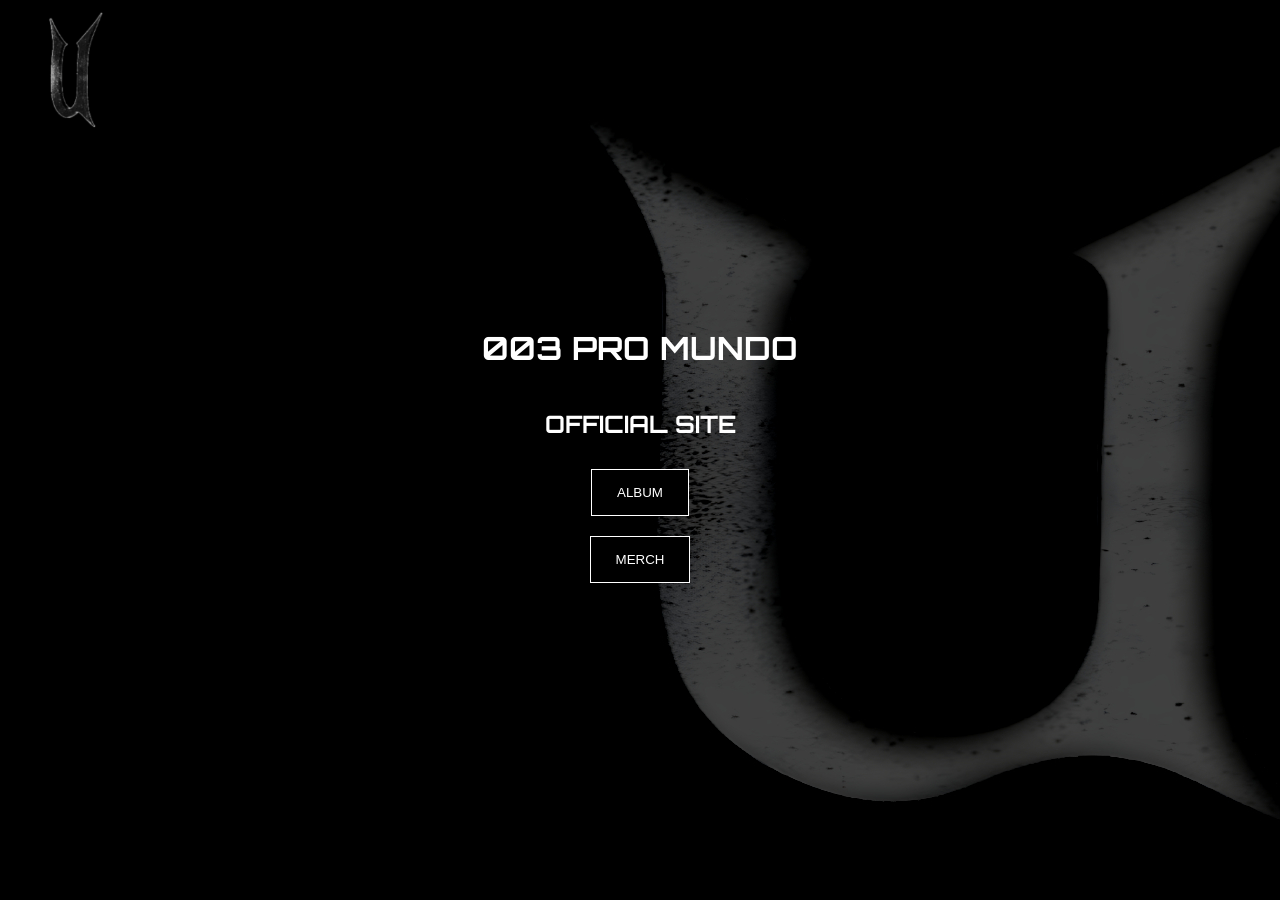
==== index.html @ 03ecfe80 "Add files via upload" ====
<!DOCTYPE html>
<html>

<head>

<meta charset="UTF-8">

<meta name="viewport" content="width=device-width, initial-scale=1.0">

<link rel="stylesheet" href="style.css">

<link href="https://fonts.googleapis.com/css2?family=Orbitron:wght@400;800&display=swap" rel="stylesheet">

</head>

<body>

<img src="img/logo.gif" class="logo3d" onclick="goHome()">

<div class="center">

<h1> 003 PRO MUNDO</h1>

<h2> OFFICIAL SITE</h2>

<button onclick="goPage('album.html')">ALBUM</button>

<button onclick="goPage('merch.html')">MERCH</button>

</div>

<div id="loading">LOADING...</div>

<script src="script.js"></script>

</body>

</html>
---- style.css ----
body{
cursor: crosshair;
margin:0;
background:url("img/bg2.jpg");
background-position: 1.3ex;
color:rgb(255, 255, 255); 
font-family: 'Orbitron', sans-serif;
}

.center{
height:100vh;
display:flex;
flex-direction:column;
justify-content:center;
align-items:center;
}

button{
padding:10px 20px;
margin:10px;
background:black;
color:rgb(255, 255, 255);
border:1px solid rgb(255, 255, 255);
cursor: -webkit-grabbing;
}

button:hover{
background:rgb(255, 255, 255);
color:black;
}

#loading{
position:fixed;
width:100%;
height:100vh;
background:black;
color:white;
display:none;
justify-content:center;
align-items:center;
font-size:40px;
z-index:999;
}

.logo3d{
position:fixed;
top:10px;
left:10px;
width:120px;
cursor: -webkit-grabbing;
}

.album-page,
.merch-page{
background:rgb(0, 0, 0);
background-size:cover;
background-position:center;
}

.albumImg{
width:300px;
filter:blur(10px);
transition:0.3s;
}

.albumImg:hover{
filter:blur(6px);
}

.merchCenter{
height:100vh;
display:flex;
justify-content:center;
align-items:center;
gap:100px;
}

.merchCenter img{
width:600px;
cursor:-webkit-grabbing;
transition:0.3s;
}

.merchCenter img:hover{
transform:scale(1.1);
}

.album-page,
.merch-page{
background:url("img/bg2.jpg");
background-size:cover;
background-position:center;
}

/* MOBILE */

@media (max-width: 700px){

.center{

padding:20px;
text-align:center;

}

h1{
font-size:30px;
}

button{

width:150px;
font-size:16px;

}

.logo3d{

width:50px;
top:5px;
left:5px;

}

.albumImg{

width:200px;

}

.merchCenter{

flex-direction:column;
gap:40px;

}

.merchCenter img{

width:180px;

}

}

img{

max-width:100%;

}

.center img{

max-width:80%;

}

#loading{
font-size:40px;
}

button{

padding:15px 25px;

}
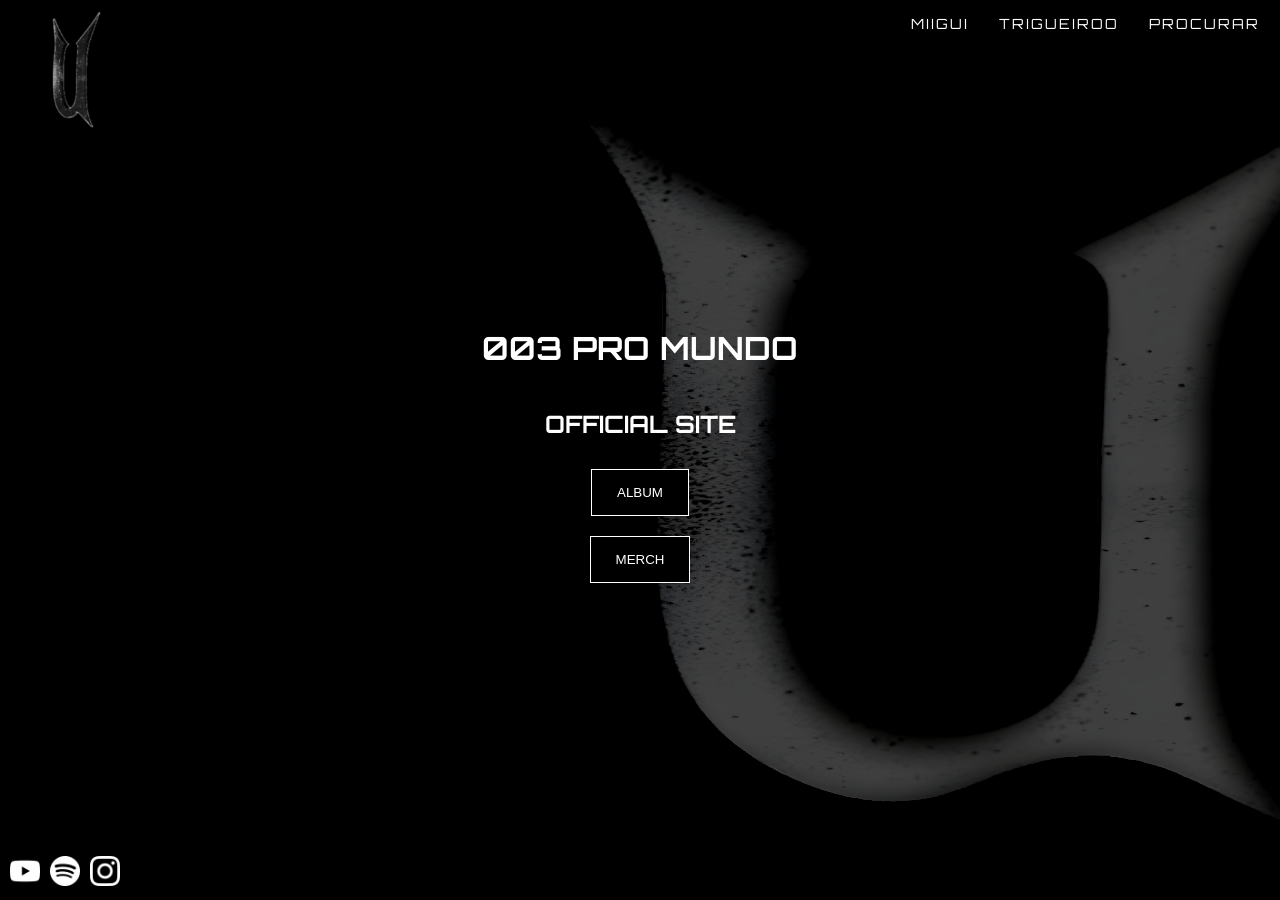
==== commit 4319ea1e: "Add files via upload" ====
--- a/index.html
+++ b/index.html
@@ -17,6 +17,26 @@
 
 <img src="img/logo.gif" class="logo3d" onclick="goHome()">
 
+<div class="topMenu">
+
+<a href="miigui.html">MIIGUI</a>
+
+<a href="trigueiroo.html">TRIGUEIROO</a>
+
+<a onclick="openSearch()">PROCURAR</a>
+
+</div>
+
+
+<div class="searchBar" id="searchBar">
+
+<input
+type="text"
+id="searchInput"
+placeholder="Procurar..."
+onkeydown="searchSite(event)">
+</div>
+
 <div class="center">
 
 <h1> 003 PRO MUNDO</h1>
@@ -31,6 +51,22 @@
 
 <div id="loading">LOADING...</div>
 
+<div class="socials">
+
+<a href="https://www.youtube.com/@miigui" target="_blank">
+<img src="img/youtube.png">
+</a>
+
+<a href="https://open.spotify.com/intl-pt/artist/3Q6qNgS1DWFZNECQLtpPkX?si=0Ir0qKuCQAi6oSgLJbCT3w" target="_blank">
+<img src="img/spotify.png">
+</a>
+
+<a href="https://instagram.com/miiguizzx" target="_blank">
+<img src="img/instagram.png">
+</a>
+
+</div>
+
 <script src="script.js"></script>
 
 </body>
--- a/style.css
+++ b/style.css
@@ -1,3 +1,12 @@
+html, body{
+height:100%;
+margin:0;
+overflow:hidden;
+
+background:url("img/bg.jpg") no-repeat center center fixed;
+background-size:cover;
+}
+
 body{
 cursor: crosshair;
 margin:0;
@@ -58,13 +67,14 @@
 }
 
 .albumImg{
-width:300px;
+width:500px;
+filter:blur(20px);
+transition:0.3s;
+cursor: -webkit-grabbing;
+}
+
+.albumImg:hover{
 filter:blur(10px);
-transition:0.3s;
-}
-
-.albumImg:hover{
-filter:blur(6px);
 }
 
 .merchCenter{
@@ -85,9 +95,13 @@
 transform:scale(1.1);
 }
 
-.album-page,
+.album-page{
+background:url("img/bg.jpg");
+background-size:cover;
+background-position:center;
+}
 .merch-page{
-background:url("img/bg2.jpg");
+background:url("img/bg3.jpg");
 background-size:cover;
 background-position:center;
 }
@@ -95,12 +109,9 @@
 /* MOBILE */
 
 @media (max-width: 700px){
-
 .center{
-
 padding:20px;
 text-align:center;
-
 }
 
 h1{
@@ -108,51 +119,36 @@
 }
 
 button{
-
 width:150px;
 font-size:16px;
-
 }
 
 .logo3d{
-
 width:50px;
 top:5px;
 left:5px;
-
 }
 
 .albumImg{
-
 width:200px;
-
 }
 
 .merchCenter{
-
 flex-direction:column;
 gap:40px;
-
 }
 
 .merchCenter img{
-
 width:180px;
-
-}
-
+}
 }
 
 img{
-
 max-width:100%;
-
 }
 
 .center img{
-
 max-width:80%;
-
 }
 
 #loading{
@@ -160,7 +156,130 @@
 }
 
 button{
-
 padding:15px 25px;
-
+}
+
+.socials{
+position:fixed;
+bottom:10px;
+left:10px;
+
+display:flex;
+gap:10px;
+
+z-index:1000;
+}
+
+.socials img{
+width:30px;
+cursor: -webkit-grabbing;
+transition:0.2s;
+}
+
+.socials img:hover{
+transform:scale(1.2);
+}
+
+@media (max-width:700px){
+.socials img{
+width:25px;
+}
+}
+
+.productPage{
+width:100%;
+height:100vh;
+display:flex;
+justify-content:center;
+align-items:center;
+gap:60px;
+padding:90px;
+box-sizing:border-box;
+}
+
+.productImg{
+flex:1;
+display:flex;
+justify-content:center;
+}
+
+.productImg img{
+max-width:900px;
+width:600px;
+height:600px;
+}
+
+.productInfo{
+flex:1;
+max-width:350px;
+}
+
+.productPage{
+display:flex;
+flex-direction:row;
+}
+
+@media (max-width:900px){
+.productPage{
+flex-direction:column;
+justify-content:center;
+align-items:center;
+}
+
+.productInfo{
+text-align:center;
+}
+}
+
+.buyBtn{
+margin-top:20px;
+width:100%;
+padding:14px;
+background:white;
+color:black;
+border:1px solid white;
+font-weight:bold;
+letter-spacing:1px;
+cursor:moz-grabbing;
+transition:0.2s;
+}
+
+.buyBtn:hover{
+background:transparent;
+color:white;
+}
+
+.topMenu{
+position:fixed;
+top:15px;
+right:20px;
+display:flex;
+gap:30px;
+font-size:14px;
+letter-spacing:2px;
+z-index:1000;
+}
+
+.topMenu a{
+color:white;
+text-decoration:none;
+cursor:pointer;
+}
+
+.topMenu a:hover{
+opacity:0.6;
+}
+
+.searchBar{
+position:fixed;
+top:50px;
+right:20px;
+display:none;
+}
+
+.searchBar input{
+padding:8px;
+background:black;
+color:white;
+border:1px solid white;
 }
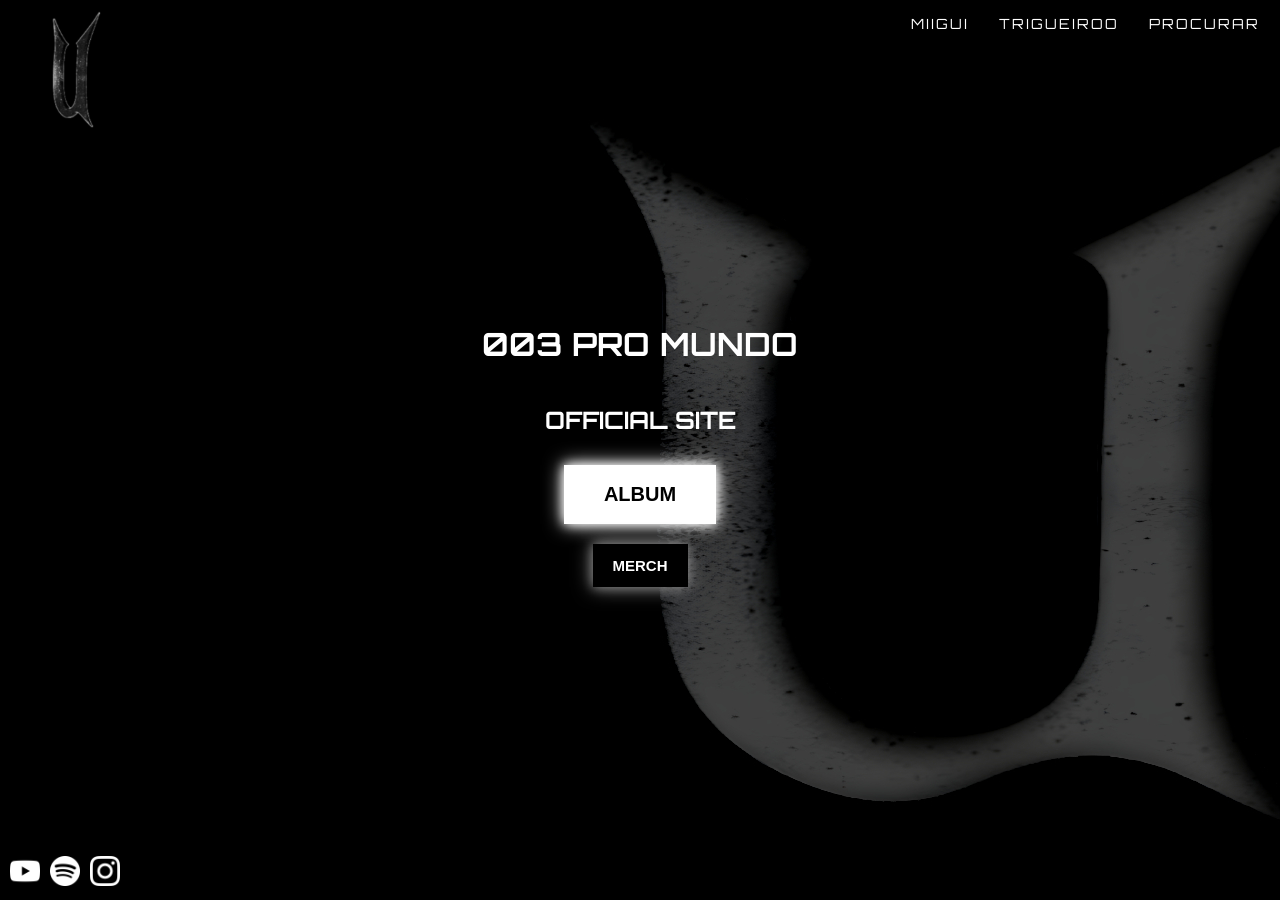
==== commit 6cc15b62: "Update index.html" ====
--- a/index.html
+++ b/index.html
@@ -1,21 +1,53 @@
+<!-- ========================= -->
+<!-- index.html -->
+<!-- ========================= -->
+
 <!DOCTYPE html>
-<html>
+<html lang="pt">
 
 <head>
 
 <meta charset="UTF-8">
+<meta name="viewport" content="width=device-width, initial-scale=1.0">
 
-<meta name="viewport" content="width=device-width, initial-scale=1.0">
+<title>003 PRO MUNDO</title>
 
 <link rel="stylesheet" href="style.css">
 
-<link href="https://fonts.googleapis.com/css2?family=Orbitron:wght@400;800&display=swap" rel="stylesheet">
+<link href="https://fonts.googleapis.com/css2?family=Orbitron:wght@400;700&display=swap" rel="stylesheet">
 
 </head>
 
 <body>
 
-<img src="img/logo.gif" class="logo3d" onclick="goHome()">
+
+<!-- INTRO -->
+
+<div id="introScreen">
+
+    <div class="introOverlay"></div>
+
+    <img src="img/logo.gif" class="introLogo">
+
+    <h1 class="introText">
+
+        003 PRO MUNDO
+
+    </h1>
+
+</div>
+
+
+
+<!-- LOGO -->
+
+<img src="img/logo.gif"
+class="logo3d"
+onclick="goHome()">
+
+
+
+<!-- MENU -->
 
 <div class="topMenu">
 
@@ -28,47 +60,81 @@
 </div>
 
 
+
+<!-- SEARCH -->
+
 <div class="searchBar" id="searchBar">
 
 <input
 type="text"
 id="searchInput"
 placeholder="Procurar..."
-onkeydown="searchSite(event)">
+onkeydown="searchSite(event)"
+>
+
 </div>
+
+
+
+<!-- CENTER -->
 
 <div class="center">
 
-<h1> 003 PRO MUNDO</h1>
+<h1>003 PRO MUNDO</h1>
 
-<h2> OFFICIAL SITE</h2>
+<h2>OFFICIAL SITE</h2>
 
-<button onclick="goPage('album.html')">ALBUM</button>
 
-<button onclick="goPage('merch.html')">MERCH</button>
+<button
+class="albumBtn"
+onclick="goPage('album.html')">
+
+ALBUM
+
+</button>
+
+
+<button onclick="goPage('merch.html')">
+
+MERCH
+
+</button>
 
 </div>
 
-<div id="loading">LOADING...</div>
+
+
+<!-- SOCIALS -->
 
 <div class="socials">
 
-<a href="https://www.youtube.com/@miigui" target="_blank">
+<a href="https://www.youtube.com/" target="_blank">
 <img src="img/youtube.png">
 </a>
 
-<a href="https://open.spotify.com/intl-pt/artist/3Q6qNgS1DWFZNECQLtpPkX?si=0Ir0qKuCQAi6oSgLJbCT3w" target="_blank">
+<a href="https://open.spotify.com/" target="_blank">
 <img src="img/spotify.png">
 </a>
 
-<a href="https://instagram.com/miiguizzx" target="_blank">
+<a href="https://www.instagram.com/" target="_blank">
 <img src="img/instagram.png">
 </a>
 
 </div>
 
+
+
+<!-- LOADING -->
+
+<div id="loading">
+
+LOADING...
+
+</div>
+
+
+
 <script src="script.js"></script>
 
 </body>
-
-</html>+</html>
--- a/style.css
+++ b/style.css
@@ -1,19 +1,24 @@
 html, body{
-height:100%;
 margin:0;
-overflow:hidden;
-
+padding:0;
+width:100%;
+min-height:100vh;
 background:url("img/bg.jpg") no-repeat center center fixed;
 background-size:cover;
+overflow-x:hidden;
+font-family:Arial, sans-serif;
 }
 
 body{
-cursor: crosshair;
 margin:0;
 background:url("img/bg2.jpg");
 background-position: 1.3ex;
 color:rgb(255, 255, 255); 
 font-family: 'Orbitron', sans-serif;
+
+a, button, img{
+cursor: url("img/cursor_link.png"), pointer;
+}
 }
 
 .center{
@@ -30,7 +35,7 @@
 background:black;
 color:rgb(255, 255, 255);
 border:1px solid rgb(255, 255, 255);
-cursor: -webkit-grabbing;
+cursor:url("img/cursor_link.png"), pointer;
 }
 
 button:hover{
@@ -56,7 +61,7 @@
 top:10px;
 left:10px;
 width:120px;
-cursor: -webkit-grabbing;
+cursor: url("img/cursor_link.png"), pointer;
 }
 
 .album-page,
@@ -66,15 +71,25 @@
 background-position:center;
 }
 
+.album-page,
+.merch-page{
+background:rgb(0, 0, 0);
+background-size:cover;
+background-position:center;
+}
+
 .albumImg{
+flex-direction:column;
+justify-content:center;
+align-items:center;
 width:500px;
-filter:blur(20px);
+filter:blur(5px);
 transition:0.3s;
-cursor: -webkit-grabbing;
+cursor: url("img/cursor_link.png"), pointer;
 }
 
 .albumImg:hover{
-filter:blur(10px);
+filter:blur(0px);
 }
 
 .merchCenter{
@@ -87,7 +102,7 @@
 
 .merchCenter img{
 width:600px;
-cursor:-webkit-grabbing;
+cursor: url("img/cursor_link.png"), pointer;
 transition:0.3s;
 }
 
@@ -96,9 +111,10 @@
 }
 
 .album-page{
-background:url("img/bg.jpg");
+background:url("img/wallpaper\ 2.jpg");
 background-size:cover;
 background-position:center;
+align-items:center;
 }
 .merch-page{
 background:url("img/bg3.jpg");
@@ -106,6 +122,13 @@
 background-position:center;
 }
 
+.miigui-page{
+background:url("img/wallpaper\ 2.jpg");
+background-size:cover;
+background-position:center;
+align-items:center;
+}
+
 /* MOBILE */
 
 @media (max-width: 700px){
@@ -118,11 +141,6 @@
 font-size:30px;
 }
 
-button{
-width:150px;
-font-size:16px;
-}
-
 .logo3d{
 width:50px;
 top:5px;
@@ -130,7 +148,7 @@
 }
 
 .albumImg{
-width:200px;
+width:20px;
 }
 
 .merchCenter{
@@ -156,7 +174,36 @@
 }
 
 button{
-padding:15px 25px;
+padding:13px 20px;
+font-size:15px;
+font-weight:bold;
+background:black;
+color:white;
+border:none;
+animation:pulse 1.5s infinite;
+box-shadow:
+0 0 10px grey,
+0 0 20px grey;
+}
+
+button:hover{
+transform:scale(1.08);
+background:white;
+color:black;
+box-shadow:
+0 0 20px grey,
+0 0 40px grey;
+}
+@keyframes pulse{
+0%{
+transform:scale(1);
+}
+50%{
+transform:scale(1.05);
+}
+100%{
+transform:scale(1);
+}
 }
 
 .socials{
@@ -172,7 +219,7 @@
 
 .socials img{
 width:30px;
-cursor: -webkit-grabbing;
+cursor: url(img/cursor_link.png), pointer;
 transition:0.2s;
 }
 
@@ -187,14 +234,14 @@
 }
 
 .productPage{
-width:100%;
-height:100vh;
-display:flex;
-justify-content:center;
-align-items:center;
-gap:60px;
-padding:90px;
+min-height:100vh;
+display:flex;
+justify-content:center;
+align-items:center;
+gap:5vw;
+padding:5vw;
 box-sizing:border-box;
+flex-wrap:wrap;
 }
 
 .productImg{
@@ -231,22 +278,38 @@
 }
 }
 
-.buyBtn{
-margin-top:20px;
-width:100%;
-padding:14px;
+/* ALBUM BTN */
+.albumBtn{
+padding:18px 40px;
+font-size:20px;
+font-weight:bold;
 background:white;
 color:black;
-border:1px solid white;
-font-weight:bold;
-letter-spacing:1px;
-cursor:moz-grabbing;
-transition:0.2s;
-}
-
-.buyBtn:hover{
-background:transparent;
+border:none;
+animation:pulse 1.5s infinite;
+box-shadow:
+0 0 10px white,
+0 0 20px white;
+}
+
+.albumBtn:hover{
+transform:scale(1.08);
+background:black;
 color:white;
+box-shadow:
+0 0 20px white,
+0 0 40px white;
+}
+@keyframes pulse{
+0%{
+transform:scale(1);
+}
+50%{
+transform:scale(1.05);
+}
+100%{
+transform:scale(1);
+}
 }
 
 .topMenu{
@@ -263,7 +326,7 @@
 .topMenu a{
 color:white;
 text-decoration:none;
-cursor:pointer;
+cursor: url("img/cursor_link.png"), pointer;
 }
 
 .topMenu a:hover{
@@ -282,4 +345,179 @@
 background:black;
 color:white;
 border:1px solid white;
-}+}
+
+img{
+max-width:100%;
+height:auto;
+}
+
+.productImg img{
+max-width:600px;
+width:100%;
+}
+
+@media (max-width:1200px){
+.topMenu{
+gap:15px;
+font-size:12px;
+}
+}
+
+@media (max-height:800px){
+.productPage{
+margin-top:80px;
+}
+.logo3d{
+width:70px;
+}
+}
+
+*{
+box-sizing:border-box;
+}
+
+/* ========================= */
+/* INTRO OPiUM */
+/* ========================= */
+
+#introScreen{
+position:fixed;
+top:0;
+left:0;
+width:100%;
+height:100vh;
+background:black;
+display:flex;
+flex-direction:column;
+justify-content:center;
+align-items:center;
+overflow:hidden;
+z-index:999999;
+animation:introFade 4.5s forwards;
+}
+
+/* overlay noise */
+.introOverlay{
+position:absolute;
+width:100%;
+height:100%;
+
+background:
+url("https://grainy-gradients.vercel.app/noise.svg");
+opacity:0.08;
+pointer-events:none;
+}
+
+/* logo */
+.introLogo{
+width:min(220px, 50vw);
+z-index:2;
+animation:
+logoZoom 4s ease,
+logoFlicker 0.2s infinite;
+filter:
+brightness(1.2)
+contrast(1.3);
+}
+
+/* text */
+.introText{
+margin-top:20px;
+font-size:clamp(22px, 3vw, 40px);
+letter-spacing:12px;
+font-weight:900;
+color:grey;
+opacity:0;
+z-index:2;
+font-family:'Orbitron', sans-serif;
+animation:
+textAppear 2s forwards 1s,
+logoFlicker 0.15s infinite;
+}
+
+/* fade */
+@keyframes introFade{
+0%{
+opacity:1;
+}
+85%{
+opacity:1;
+}
+100%{
+opacity:0;
+visibility:hidden;
+}
+}
+
+/* zoom */
+@keyframes logoZoom{
+0%{
+transform:scale(0.6);
+opacity:0;
+filter:blur(20px);
+}
+40%{
+opacity:1;
+}
+100%{
+transform:scale(1);
+filter:blur(0px);
+}
+}
+
+/* text */
+@keyframes textAppear{
+0%{
+opacity:0;
+letter-spacing:30px;
+}
+100%{
+opacity:1;
+letter-spacing:12px;
+}
+}
+
+/* glitch flicker */
+@keyframes logoFlicker{
+0%{
+opacity:1;
+}
+50%{
+opacity:0.92;
+}
+52%{
+opacity:0.4;
+}
+54%{
+opacity:1;
+}
+70%{
+opacity:0.95;
+}
+100%{
+opacity:1;
+}
+}
+
+/* MOBILE */
+@media (max-width:900px){
+.logo3d{
+width:55px;
+}
+
+.topMenu{
+gap:15px;
+font-size:12px;
+right:10px;
+}
+
+.introLogo{
+width:160px;
+}
+
+.introText{
+font-size:22px;
+letter-spacing:8px;
+}
+}
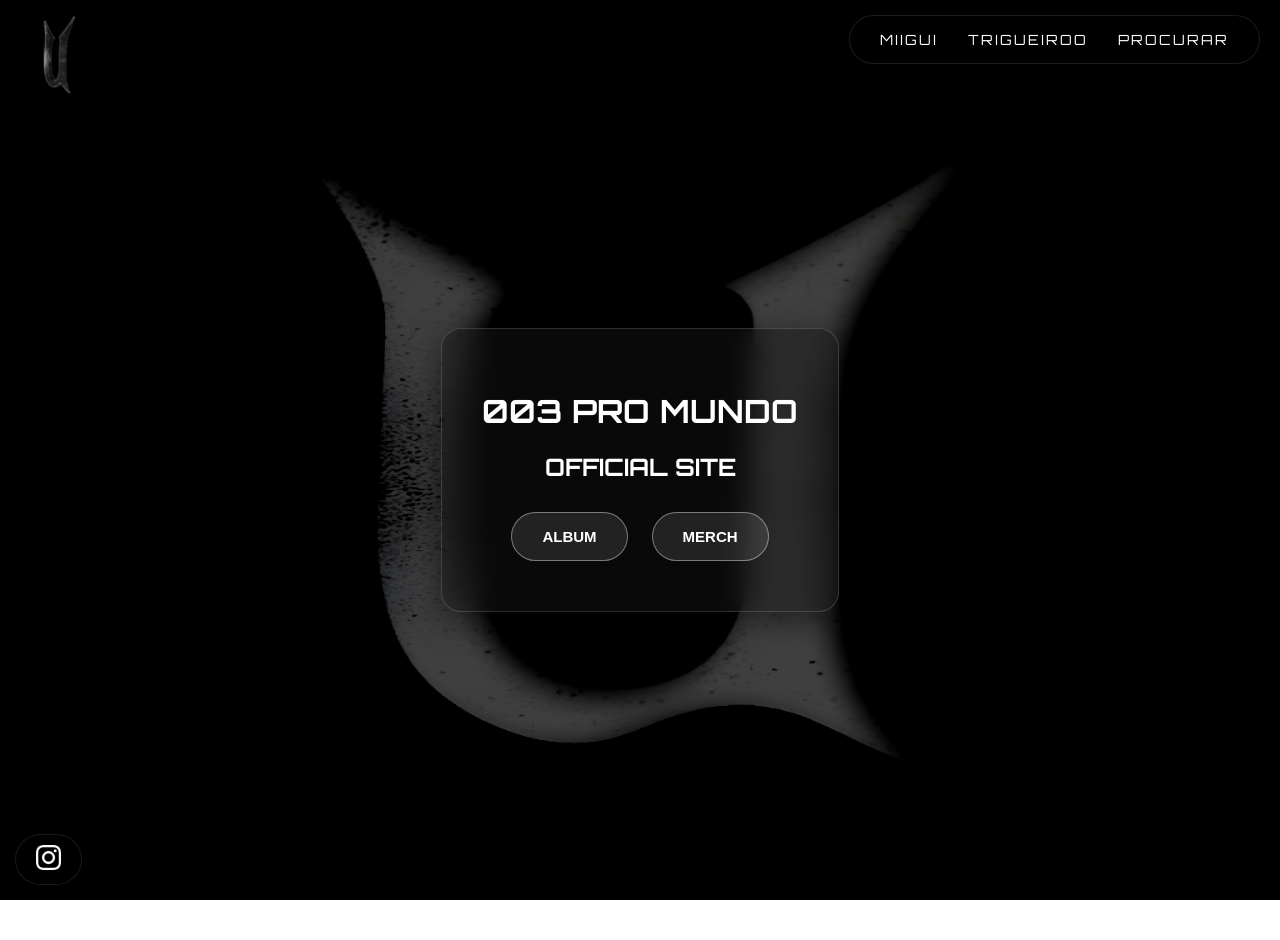
==== commit 5c917825: "Update index.html" ====
--- a/index.html
+++ b/index.html
@@ -1,140 +1,45 @@
-<!-- ========================= -->
-<!-- index.html -->
-<!-- ========================= -->
-
 <!DOCTYPE html>
 <html lang="pt">
+<head>
+    <meta charset="UTF-8">
+    <meta name="viewport" content="width=device-width, initial-scale=1.0">
+    <title>003PROMUNDO</title>
+    <link rel="stylesheet" href="style.css">
+    <link href="https://fonts.googleapis.com/css2?family=Orbitron:wght@400;700&display=swap" rel="stylesheet">
+</head>
+<body>
+    <div id="introScreen">
+        <div class="introOverlay"></div>
+        <img src="img/logo.gif" class="introLogo">
+        <h1 class="introText">003 PRO MUNDO</h1>
+    </div>
 
-<head>
+    <img src="img/logo.gif" class="logo3d" onclick="goHome()">
 
-<meta charset="UTF-8">
-<meta name="viewport" content="width=device-width, initial-scale=1.0">
+    <div class="topMenu">
+        <a href="miigui.html">MIIGUI</a>
+        <a href="trigueiroo.html">TRIGUEIROO</a>
+        <a onclick="openSearch()">PROCURAR</a>
+    </div>
 
-<title>003 PRO MUNDO</title>
+    <div class="searchBar" id="searchBar">
+        <input type="text" id="searchInput" placeholder="Procurar..." onkeydown="searchSite(event)">
+    </div>
 
-<link rel="stylesheet" href="style.css">
+    <div class="center">
+        <div class="glass-panel">
+            <h1>003 PRO MUNDO</h1>
+            <h2>OFFICIAL SITE</h2>
+            <button class="albumBtn" onclick="goPage('album.html')">ALBUM</button>
+            <button onclick="goPage('merch.html')">MERCH</button>
+        </div>
+    </div>
 
-<link href="https://fonts.googleapis.com/css2?family=Orbitron:wght@400;700&display=swap" rel="stylesheet">
+    <div class="socials">
+        <a href="https://instagram.com/do003promundo" target="_blank"><img src="img/instagram.png"></a>
+    </div>
 
-</head>
-
-<body>
-
-
-<!-- INTRO -->
-
-<div id="introScreen">
-
-    <div class="introOverlay"></div>
-
-    <img src="img/logo.gif" class="introLogo">
-
-    <h1 class="introText">
-
-        003 PRO MUNDO
-
-    </h1>
-
-</div>
-
-
-
-<!-- LOGO -->
-
-<img src="img/logo.gif"
-class="logo3d"
-onclick="goHome()">
-
-
-
-<!-- MENU -->
-
-<div class="topMenu">
-
-<a href="miigui.html">MIIGUI</a>
-
-<a href="trigueiroo.html">TRIGUEIROO</a>
-
-<a onclick="openSearch()">PROCURAR</a>
-
-</div>
-
-
-
-<!-- SEARCH -->
-
-<div class="searchBar" id="searchBar">
-
-<input
-type="text"
-id="searchInput"
-placeholder="Procurar..."
-onkeydown="searchSite(event)"
->
-
-</div>
-
-
-
-<!-- CENTER -->
-
-<div class="center">
-
-<h1>003 PRO MUNDO</h1>
-
-<h2>OFFICIAL SITE</h2>
-
-
-<button
-class="albumBtn"
-onclick="goPage('album.html')">
-
-ALBUM
-
-</button>
-
-
-<button onclick="goPage('merch.html')">
-
-MERCH
-
-</button>
-
-</div>
-
-
-
-<!-- SOCIALS -->
-
-<div class="socials">
-
-<a href="https://www.youtube.com/" target="_blank">
-<img src="img/youtube.png">
-</a>
-
-<a href="https://open.spotify.com/" target="_blank">
-<img src="img/spotify.png">
-</a>
-
-<a href="https://www.instagram.com/" target="_blank">
-<img src="img/instagram.png">
-</a>
-
-</div>
-
-
-
-<!-- LOADING -->
-
-<div id="loading">
-
-LOADING...
-
-</div>
-
-
-
-<script src="script.js"></script>
-
+    <div id="loading">LOADING...</div>
+    <script src="script.js"></script>
 </body>
 </html>
--- a/style.css
+++ b/style.css
@@ -1,523 +1,302 @@
-html, body{
-margin:0;
-padding:0;
-width:100%;
-min-height:100vh;
-background:url("img/bg.jpg") no-repeat center center fixed;
-background-size:cover;
-overflow-x:hidden;
-font-family:Arial, sans-serif;
-}
-
-body{
-margin:0;
-background:url("img/bg2.jpg");
-background-position: 1.3ex;
-color:rgb(255, 255, 255); 
-font-family: 'Orbitron', sans-serif;
-
-a, button, img{
-cursor: url("img/cursor_link.png"), pointer;
-}
-}
-
-.center{
-height:100vh;
-display:flex;
-flex-direction:column;
-justify-content:center;
-align-items:center;
-}
-
-button{
-padding:10px 20px;
-margin:10px;
-background:black;
-color:rgb(255, 255, 255);
-border:1px solid rgb(255, 255, 255);
-cursor:url("img/cursor_link.png"), pointer;
-}
-
-button:hover{
-background:rgb(255, 255, 255);
-color:black;
-}
-
-#loading{
-position:fixed;
-width:100%;
-height:100vh;
-background:black;
-color:white;
-display:none;
-justify-content:center;
-align-items:center;
-font-size:40px;
-z-index:999;
-}
-
-.logo3d{
-position:fixed;
-top:10px;
-left:10px;
-width:120px;
-cursor: url("img/cursor_link.png"), pointer;
-}
-
-.album-page,
-.merch-page{
-background:rgb(0, 0, 0);
-background-size:cover;
-background-position:center;
-}
-
-.album-page,
-.merch-page{
-background:rgb(0, 0, 0);
-background-size:cover;
-background-position:center;
-}
-
-.albumImg{
-flex-direction:column;
-justify-content:center;
-align-items:center;
-width:500px;
-filter:blur(5px);
-transition:0.3s;
-cursor: url("img/cursor_link.png"), pointer;
-}
-
-.albumImg:hover{
-filter:blur(0px);
-}
-
-.merchCenter{
-height:100vh;
-display:flex;
-justify-content:center;
-align-items:center;
-gap:100px;
-}
-
-.merchCenter img{
-width:600px;
-cursor: url("img/cursor_link.png"), pointer;
-transition:0.3s;
-}
-
-.merchCenter img:hover{
-transform:scale(1.1);
-}
-
-.album-page{
-background:url("img/wallpaper\ 2.jpg");
-background-size:cover;
-background-position:center;
-align-items:center;
-}
-.merch-page{
-background:url("img/bg3.jpg");
-background-size:cover;
-background-position:center;
-}
-
-.miigui-page{
-background:url("img/wallpaper\ 2.jpg");
-background-size:cover;
-background-position:center;
-align-items:center;
-}
-
-/* MOBILE */
-
-@media (max-width: 700px){
-.center{
-padding:20px;
-text-align:center;
-}
-
-h1{
-font-size:30px;
-}
-
-.logo3d{
-width:50px;
-top:5px;
-left:5px;
-}
-
-.albumImg{
-width:20px;
-}
-
-.merchCenter{
-flex-direction:column;
-gap:40px;
-}
-
-.merchCenter img{
-width:180px;
-}
-}
-
-img{
-max-width:100%;
-}
-
-.center img{
-max-width:80%;
-}
-
-#loading{
-font-size:40px;
-}
-
-button{
-padding:13px 20px;
-font-size:15px;
-font-weight:bold;
-background:black;
-color:white;
-border:none;
-animation:pulse 1.5s infinite;
-box-shadow:
-0 0 10px grey,
-0 0 20px grey;
-}
-
-button:hover{
-transform:scale(1.08);
-background:white;
-color:black;
-box-shadow:
-0 0 20px grey,
-0 0 40px grey;
-}
-@keyframes pulse{
-0%{
-transform:scale(1);
-}
-50%{
-transform:scale(1.05);
-}
-100%{
-transform:scale(1);
-}
-}
-
-.socials{
-position:fixed;
-bottom:10px;
-left:10px;
-
-display:flex;
-gap:10px;
-
-z-index:1000;
-}
-
-.socials img{
-width:30px;
-cursor: url(img/cursor_link.png), pointer;
-transition:0.2s;
-}
-
-.socials img:hover{
-transform:scale(1.2);
-}
-
-@media (max-width:700px){
-.socials img{
-width:25px;
-}
-}
-
-.productPage{
-min-height:100vh;
-display:flex;
-justify-content:center;
-align-items:center;
-gap:5vw;
-padding:5vw;
-box-sizing:border-box;
-flex-wrap:wrap;
-}
-
-.productImg{
-flex:1;
-display:flex;
-justify-content:center;
-}
-
-.productImg img{
-max-width:900px;
-width:600px;
-height:600px;
-}
-
-.productInfo{
-flex:1;
-max-width:350px;
-}
-
-.productPage{
-display:flex;
-flex-direction:row;
-}
-
-@media (max-width:900px){
-.productPage{
-flex-direction:column;
-justify-content:center;
-align-items:center;
-}
-
-.productInfo{
-text-align:center;
-}
-}
-
-/* ALBUM BTN */
-.albumBtn{
-padding:18px 40px;
-font-size:20px;
-font-weight:bold;
-background:white;
-color:black;
-border:none;
-animation:pulse 1.5s infinite;
-box-shadow:
-0 0 10px white,
-0 0 20px white;
-}
-
-.albumBtn:hover{
-transform:scale(1.08);
-background:black;
-color:white;
-box-shadow:
-0 0 20px white,
-0 0 40px white;
-}
-@keyframes pulse{
-0%{
-transform:scale(1);
-}
-50%{
-transform:scale(1.05);
-}
-100%{
-transform:scale(1);
-}
-}
-
-.topMenu{
-position:fixed;
-top:15px;
-right:20px;
-display:flex;
-gap:30px;
-font-size:14px;
-letter-spacing:2px;
-z-index:1000;
-}
-
-.topMenu a{
-color:white;
-text-decoration:none;
-cursor: url("img/cursor_link.png"), pointer;
-}
-
-.topMenu a:hover{
-opacity:0.6;
-}
-
-.searchBar{
-position:fixed;
-top:50px;
-right:20px;
-display:none;
-}
-
-.searchBar input{
-padding:8px;
-background:black;
-color:white;
-border:1px solid white;
-}
-
-img{
-max-width:100%;
-height:auto;
-}
-
-.productImg img{
-max-width:600px;
-width:100%;
-}
-
-@media (max-width:1200px){
-.topMenu{
-gap:15px;
-font-size:12px;
-}
-}
-
-@media (max-height:800px){
-.productPage{
-margin-top:80px;
-}
-.logo3d{
-width:70px;
-}
-}
-
-*{
-box-sizing:border-box;
-}
-
-/* ========================= */
-/* INTRO OPiUM */
-/* ========================= */
-
-#introScreen{
-position:fixed;
-top:0;
-left:0;
-width:100%;
-height:100vh;
-background:black;
-display:flex;
-flex-direction:column;
-justify-content:center;
-align-items:center;
-overflow:hidden;
-z-index:999999;
-animation:introFade 4.5s forwards;
-}
-
-/* overlay noise */
-.introOverlay{
-position:absolute;
-width:100%;
-height:100%;
-
-background:
-url("https://grainy-gradients.vercel.app/noise.svg");
-opacity:0.08;
-pointer-events:none;
-}
-
-/* logo */
-.introLogo{
-width:min(220px, 50vw);
-z-index:2;
-animation:
-logoZoom 4s ease,
-logoFlicker 0.2s infinite;
-filter:
-brightness(1.2)
-contrast(1.3);
-}
-
-/* text */
-.introText{
-margin-top:20px;
-font-size:clamp(22px, 3vw, 40px);
-letter-spacing:12px;
-font-weight:900;
-color:grey;
-opacity:0;
-z-index:2;
-font-family:'Orbitron', sans-serif;
-animation:
-textAppear 2s forwards 1s,
-logoFlicker 0.15s infinite;
-}
-
-/* fade */
-@keyframes introFade{
-0%{
-opacity:1;
-}
-85%{
-opacity:1;
-}
-100%{
-opacity:0;
-visibility:hidden;
-}
-}
-
-/* zoom */
-@keyframes logoZoom{
-0%{
-transform:scale(0.6);
-opacity:0;
-filter:blur(20px);
-}
-40%{
-opacity:1;
-}
-100%{
-transform:scale(1);
-filter:blur(0px);
-}
-}
-
-/* text */
-@keyframes textAppear{
-0%{
-opacity:0;
-letter-spacing:30px;
-}
-100%{
-opacity:1;
-letter-spacing:12px;
-}
-}
-
-/* glitch flicker */
-@keyframes logoFlicker{
-0%{
-opacity:1;
-}
-50%{
-opacity:0.92;
-}
-52%{
-opacity:0.4;
-}
-54%{
-opacity:1;
-}
-70%{
-opacity:0.95;
-}
-100%{
-opacity:1;
-}
-}
-
-/* MOBILE */
-@media (max-width:900px){
-.logo3d{
-width:55px;
-}
-
-.topMenu{
-gap:15px;
-font-size:12px;
-right:10px;
-}
-
-.introLogo{
-width:160px;
-}
-
-.introText{
-font-size:22px;
-letter-spacing:8px;
-}
-}
+html, body {
+    margin: 0;
+    padding: 0;
+    width: 100%;
+    min-height: 100vh;
+    overflow-x: hidden;
+    font-family: Arial, sans-serif;
+    color: rgb(255, 255, 255); 
+}
+
+body {
+    background: url("img/bg2.jpg") no-repeat center center fixed;
+    background-size: cover;
+    font-family: 'Orbitron', sans-serif;
+}
+
+a, button, img {
+    cursor: url("img/cursor_link.png"), pointer;
+}
+
+/* =========================================
+   CLASSE BASE: LIQUID GLASS (APPLE STYLE)
+   ========================================= */
+.glass-panel {
+    background: rgba(20, 20, 20, 0.45); /* Fundo escuro translúcido */
+    backdrop-filter: blur(15px); /* Desfoque do vidro */
+    -webkit-backdrop-filter: blur(15px);
+    border: 1px solid rgba(255, 255, 255, 0.15); /* Borda de luz */
+    border-radius: 20px; /* Arredondamento */
+    box-shadow: 0 8px 32px rgba(0, 0, 0, 0.5); /* Profundidade */
+    padding: 40px;
+    text-align: center;
+}
+
+/* =========================================
+   MENU TOPO (AGORA COM GLASSMORPHISM)
+   ========================================= */
+.topMenu {
+    position: fixed;
+    top: 15px;
+    right: 20px;
+    display: flex;
+    gap: 30px;
+    font-size: 14px;
+    letter-spacing: 2px;
+    z-index: 1000;
+    
+    /* Efeito Glass no Menu */
+    background: rgba(0, 0, 0, 0.5);
+    backdrop-filter: blur(10px);
+    -webkit-backdrop-filter: blur(10px);
+    border: 1px solid rgba(255, 255, 255, 0.1);
+    padding: 15px 30px;
+    border-radius: 30px;
+}
+
+.topMenu a {
+    color: white;
+    text-decoration: none;
+    transition: 0.3s;
+}
+
+.topMenu a:hover {
+    opacity: 0.6;
+    text-shadow: 0 0 10px white;
+}
+
+/* =========================================
+   ESTRUTURA CENTRAL & PRODUTOS
+   ========================================= */
+.center {
+    height: 100vh;
+    display: flex;
+    flex-direction: column;
+    justify-content: center;
+    align-items: center;
+    padding: 20px;
+}
+
+.productPage {
+    min-height: 100vh;
+    display: flex;
+    flex-direction: row;
+    justify-content: center;
+    align-items: center;
+    gap: 5vw;
+    padding: 100px 5vw 5vw 5vw; /* Ajuste para não bater no menu */
+    box-sizing: border-box;
+}
+
+.productImg {
+    flex: 1;
+    display: flex;
+    justify-content: center;
+    flex-wrap: wrap;
+    gap: 20px;
+}
+
+.productImg img {
+    max-width: 100%; /* Ajuste crucial para o mobile */
+    width: 450px;
+    height: auto;
+    border-radius: 15px; /* Deixa as imagens mais suaves */
+    box-shadow: 0 5px 15px rgba(0,0,0,0.5);
+}
+
+.productInfo {
+    flex: 1;
+    max-width: 400px;
+    /* Produto agora tem caixa de vidro */
+    background: rgba(20, 20, 20, 0.5);
+    backdrop-filter: blur(15px);
+    -webkit-backdrop-filter: blur(15px);
+    border: 1px solid rgba(255, 255, 255, 0.1);
+    border-radius: 20px;
+    padding: 30px;
+}
+
+.merchCenter {
+    height: 100vh;
+    display: flex;
+    justify-content: center;
+    align-items: center;
+    gap: 5vw;
+    padding: 20px;
+}
+
+.merchCenter img {
+    width: 400px;
+    max-width: 100%;
+    transition: 0.3s;
+    border-radius: 15px;
+}
+
+.merchCenter img:hover {
+    transform: scale(1.05);
+    box-shadow: 0 0 20px rgba(255, 255, 255, 0.3);
+}
+
+/* =========================================
+   BOTÕES E INPUTS
+   ========================================= */
+button, .albumBtn {
+    padding: 15px 30px;
+    margin: 10px;
+    font-size: 15px;
+    font-weight: bold;
+    color: rgb(255, 255, 255);
+    background: rgba(255, 255, 255, 0.1); /* Botão em Glass */
+    border: 1px solid rgba(255, 255, 255, 0.4);
+    border-radius: 30px;
+    transition: 0.3s;
+    text-transform: uppercase;
+}
+
+button:hover, .albumBtn:hover {
+    background: rgba(255, 255, 255, 0.9);
+    color: black;
+    transform: scale(1.05);
+    box-shadow: 0 0 20px rgba(255, 255, 255, 0.5);
+}
+
+.sizes button {
+    padding: 10px 15px;
+    margin: 5px;
+    border-radius: 10px;
+}
+
+.searchBar {
+    position: fixed;
+    top: 80px;
+    right: 20px;
+    display: none;
+    z-index: 1000;
+}
+
+.searchBar input {
+    padding: 12px 20px;
+    background: rgba(0, 0, 0, 0.6);
+    backdrop-filter: blur(10px);
+    color: white;
+    border: 1px solid rgba(255, 255, 255, 0.3);
+    border-radius: 20px;
+    outline: none;
+}
+
+/* =========================================
+   ELEMENTOS GERAIS
+   ========================================= */
+.logo3d {
+    position: fixed;
+    top: 15px;
+    left: 15px;
+    width: 80px;
+    z-index: 1000;
+}
+
+.socials {
+    position: fixed;
+    bottom: 15px;
+    left: 15px;
+    display: flex;
+    gap: 15px;
+    z-index: 1000;
+    /* Adicionado painel de vidro pros ícones não sumirem no fundo */
+    background: rgba(0, 0, 0, 0.4);
+    backdrop-filter: blur(10px);
+    padding: 10px 20px;
+    border-radius: 30px;
+    border: 1px solid rgba(255, 255, 255, 0.1);
+}
+
+.socials img {
+    width: 25px;
+    transition: 0.2s;
+}
+
+.socials img:hover {
+    transform: scale(1.2);
+}
+
+#loading {
+    position: fixed;
+    width: 100%;
+    height: 100vh;
+    background: rgba(0, 0, 0, 0.9);
+    backdrop-filter: blur(10px);
+    color: white;
+    display: none;
+    justify-content: center;
+    align-items: center;
+    font-size: 40px;
+    z-index: 9999;
+}
+
+/* Telas Específicas */
+.album-page { background: url("img/wallpaper\ 2.jpg") no-repeat center center fixed; background-size: cover; }
+.merch-page { background: url("img/bg3.jpg") no-repeat center center fixed; background-size: cover; }
+.miigui-page { background: url("img/wallpaper\ 2.jpg") no-repeat center center fixed; background-size: cover; }
+
+.albumImg {
+    border-radius: 15px;
+    filter: blur(5px);
+    transition: 0.4s ease-in-out;
+}
+
+.albumImg:hover {
+    filter: blur(0px);
+    transform: scale(1.02);
+    box-shadow: 0 0 30px rgba(255,255,255,0.2);
+}
+
+/* =========================================
+   ANIMAÇÃO INTRO (MANTIDA)
+   ========================================= */
+#introScreen{ position:fixed; top:0; left:0; width:100%; height:100vh; background:black; display:flex; flex-direction:column; justify-content:center; align-items:center; overflow:hidden; z-index:999999; animation:introFade 4.5s forwards; }
+.introOverlay{ position:absolute; width:100%; height:100%; background: url("https://grainy-gradients.vercel.app/noise.svg"); opacity:0.08; pointer-events:none; }
+.introLogo{ width:min(220px, 50vw); z-index:2; animation: logoZoom 4s ease, logoFlicker 0.2s infinite; filter: brightness(1.2) contrast(1.3); }
+.introText{ margin-top:20px; font-size:clamp(22px, 3vw, 40px); letter-spacing:12px; font-weight:900; color:grey; opacity:0; z-index:2; font-family:'Orbitron', sans-serif; animation: textAppear 2s forwards 1s, logoFlicker 0.15s infinite; }
+@keyframes introFade{ 0%{opacity:1;} 85%{opacity:1;} 100%{opacity:0;visibility:hidden;} }
+@keyframes logoZoom{ 0%{transform:scale(0.6);opacity:0;filter:blur(20px);} 40%{opacity:1;} 100%{transform:scale(1);filter:blur(0px);} }
+@keyframes textAppear{ 0%{opacity:0;letter-spacing:30px;} 100%{opacity:1;letter-spacing:12px;} }
+@keyframes logoFlicker{ 0%{opacity:1;} 50%{opacity:0.92;} 52%{opacity:0.4;} 54%{opacity:1;} 70%{opacity:0.95;} 100%{opacity:1;} }
+
+/* =========================================
+   RESPONSIVIDADE: CORREÇÕES PARA MOBILE
+   ========================================= */
+@media (max-width: 900px) {
+    /* Centraliza o menu no topo e não deixa encostar nas bordas */
+    .topMenu {
+        right: 5%;
+        left: 5%;
+        top: 15px;
+        justify-content: center;
+        gap: 15px;
+        padding: 10px 15px;
+    }
+    .topMenu a { font-size: 11px; }
+    
+    .searchBar { top: 70px; right: 5%; left: 5%; text-align: center; }
+    
+    .logo3d { width: 50px; top: -100px; /* Esconde logo ou reposiciona para não bugar com o menu mobile */ }
+
+    /* Arruma a página de produtos (Hoodie / T-Shirt) */
+    .productPage {
+        flex-direction: column;
+        padding: 100px 20px 80px 20px; /* Espaço para menu e sociais */
+    }
+    
+    .productInfo { padding: 20px; text-align: center; }
+    
+    .productImg img { width: 100%; max-width: 300px; margin-bottom: 10px; }
+
+    /* Arruma as imagens da merch lado a lado que ficavam feias */
+    .merchCenter { flex-direction: column; gap: 30px; height: auto; padding-top: 100px; padding-bottom: 100px;}
+    .merchCenter img { width: 80%; }
+    
+    .glass-panel { padding: 25px 15px; width: 90%; }
+    
+    h1 { font-size: 24px; }
+    h2 { font-size: 18px; }
+}
